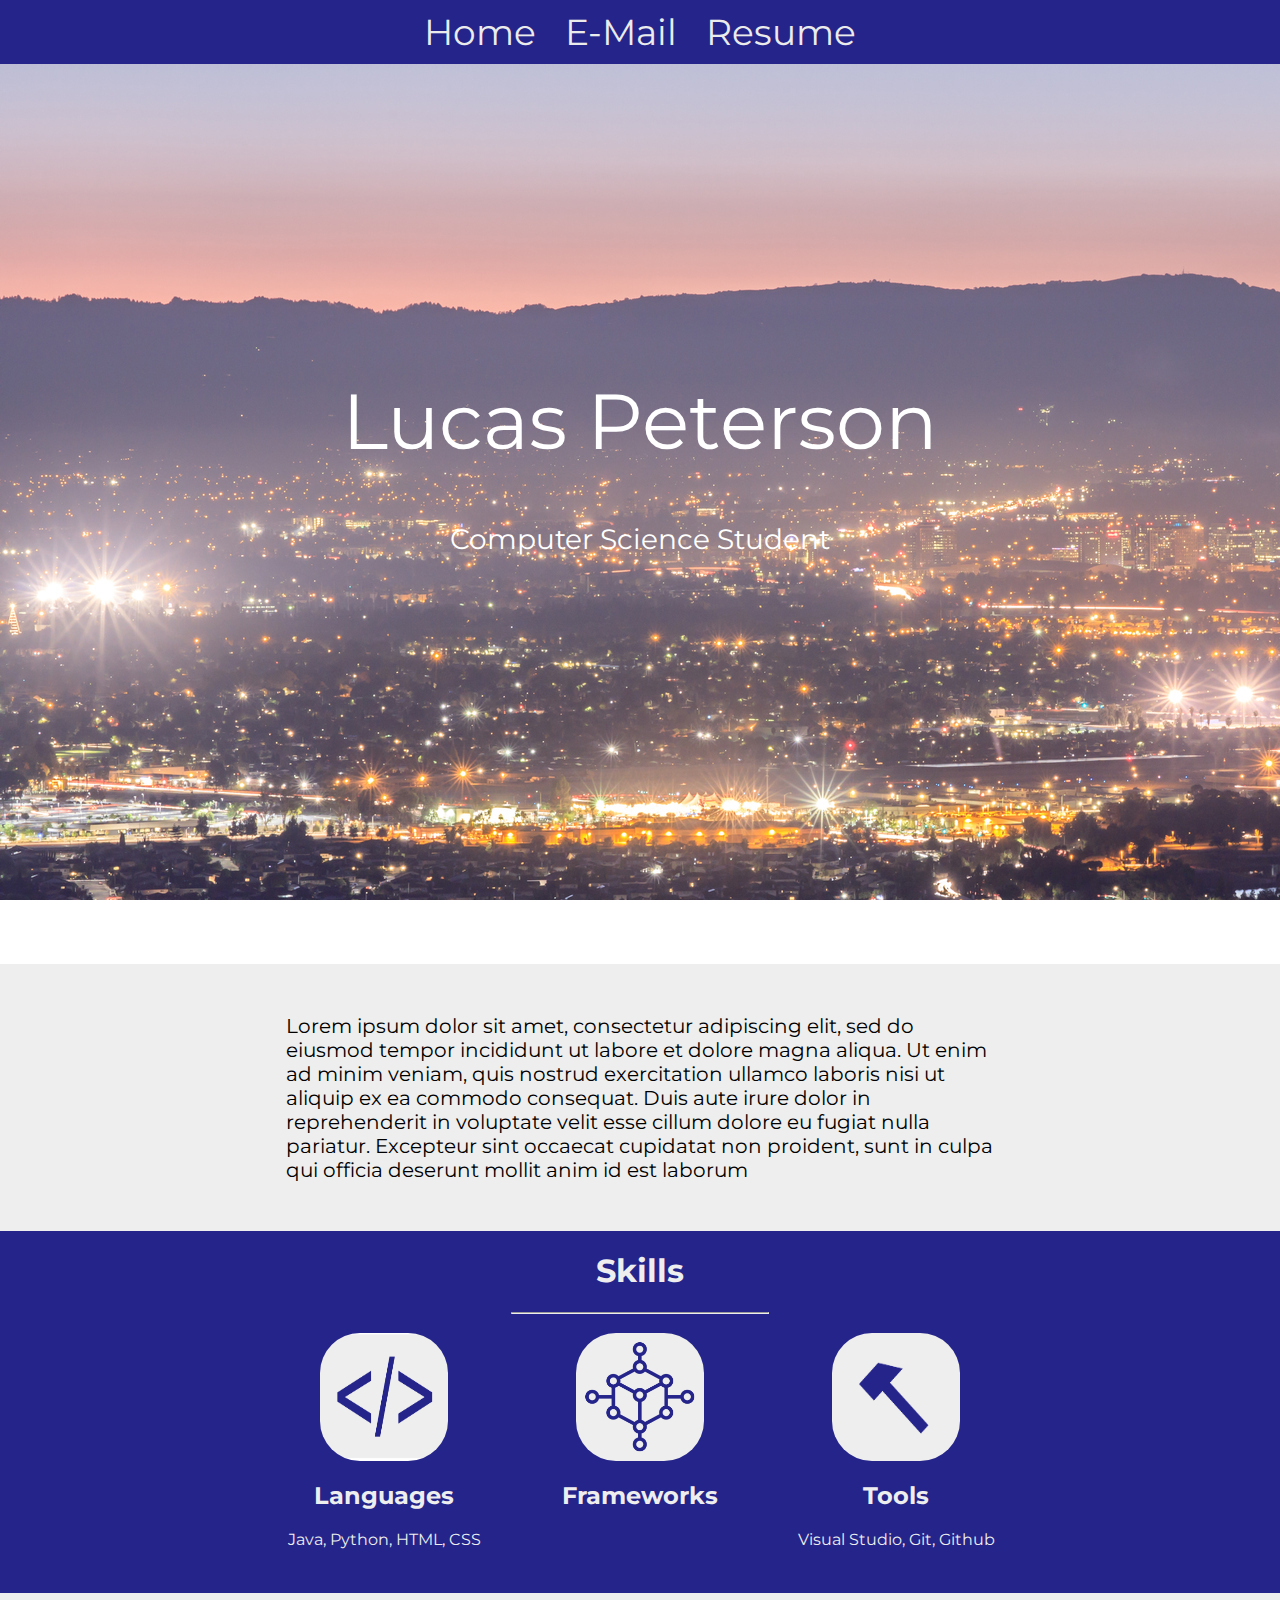
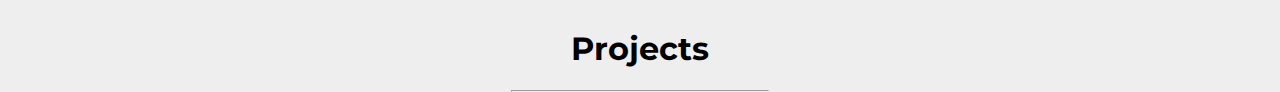
==== index.html @ 1899cd3e "changed name of file" ====
<html>

<head>
    <!-- Boilerplate code -->
    <meta charset="UTF-8">
    <meta name="viewport" content="width=device-width, initial-scale=1.0">
    <meta http-equiv="X-UA-Compatible" content="ie=edge">
    <!--Title-->
    <title>Lucas Peterson Portfolio</title>
    <!--Style Sheet-->
    <link rel="stylesheet" href="style.css">
</head>

<body>
    <div class="nav-bar">
        <a href="website.html" class="nBarLinks">Home</a>
        <a href="mailto:lucasp52559@gmail.com" class="nBarLinks">E-Mail</a>
        <a href="Resume" class="nBarLinks">Resume</a>


    </div>
    <div id="page-header">
        <div class="title-container">
            <h1 class="name-title" style="font-size:78px">Lucas Peterson</h1>
            <h2 class='name-title' id="h2" style="font-size:28px">Computer Science Student</h2>
        </div>

    </div>

    <div>
        <div class="standard">
            <div id="bio">
                <p>Lorem ipsum dolor sit amet, consectetur adipiscing elit, sed do eiusmod tempor incididunt ut labore
                    et
                    dolore
                    magna aliqua. Ut enim ad minim veniam, quis nostrud exercitation ullamco laboris nisi ut aliquip ex
                    ea
                    commodo consequat. Duis aute irure dolor in reprehenderit in voluptate velit esse cillum dolore eu
                    fugiat
                    nulla pariatur. Excepteur sint occaecat cupidatat non proident, sunt in culpa qui officia deserunt
                    mollit
                    anim id est laborum</p>
            </div>
        </div>

        <div id="skillcontainer">
            <div id="skills">
                <h1 id="skillheader">Skills</h1>
                <hr>
                <br>
                <div id="skillcontainer2">
                    <div class="skillcell">
                        <img src="images/languageicon.png" alt="languages" width="128px" height="128px" style="border-radius:40px">
                        <h2>Languages</h2>
                        <p>Java, Python, HTML, CSS</p>
                    </div>
                    <div class="skillcell">
                        <img src="images/frameworkicon.png"tools" width="128px" height="128px" style="border-radius:40px">
                        <h2>Frameworks</h2>
                    </div>
                    <div class="skillcell">
                        <img src="images/toolsicon.png"tools" width="128px" height="128px" style="border-radius:40px">
                        <h2>Tools</h2>
                        <p>Visual Studio, Git, Github</p>
                    </div>
            </div>
            </div>
        </div>

        <div class="standard" id="projects">
            <h1>Projects</h1>
            <hr>
            
        </div>
    </div>

</body>

</html>
---- style.css ----
body {
    font-family: Montserrat;
    margin: 0px;
    color: rgb(180, 180, 180);
    background-image: url("images/background.jpeg");
    background-attachment: fixed;
    margin-right: 0px;
}

a {
    color: rgb(235, 235, 235);
}

#page-header {
    margin-top: 50px;
    margin-bottom: 900px;
}

@font-face {
    font-family: Montserrat;
    src: url(fonts/Montserrat-VariableFont_wght.ttf);
}

.name-title {
    text-align: center;
    color: rgb(255, 255, 255);
    font-weight: normal;
   
}

.title-container {
    margin: 0%;
    position: absolute;
    top: 50%;
    left: 50%;
    -ms-transform: translate(-50%, -50%);
    transform: translate(-50%, -50%);
}

.nav-bar {
    text-align: center;
    font-size: 36px;
    text-decoration: none;
    background-color: rgb(36, 36, 139);
    padding: 10px;
}

.nBarLinks {
    padding: 10px;
    text-decoration: none;
}

.standard {
    background-color: rgb(238, 238, 238);
}

#bio {
    margin-left: 20%;
    margin-right: 20%;
    color: black;
    font-size: 20px;
    padding: 30px;
}

#skillcontainer {
    background-color: rgb(36, 36, 139);
    font-size:100%;
}

#skillcontainer2 {
    display: flex;
    justify-content: center;
    font-size:100%;
    padding-bottom:50px;
}

#skillheader {
    text-align: center;
    padding-top: 20px;
    color: rgb(238, 238, 238);
}
#skills{
    margin-top:-22px;
}
hr {
    width: 20%;
    margin: auto;
    color: rgb(238, 238, 238);
}
#projects{
    padding-top:15px;
    margin-top:-22px;
    text-align:center;
    color: black;
}
.skillcell {
    color: rgb(238, 238, 238);
    width: 20%;
    display: inline-block;
    text-align: center;
    font-size:100%; 
}
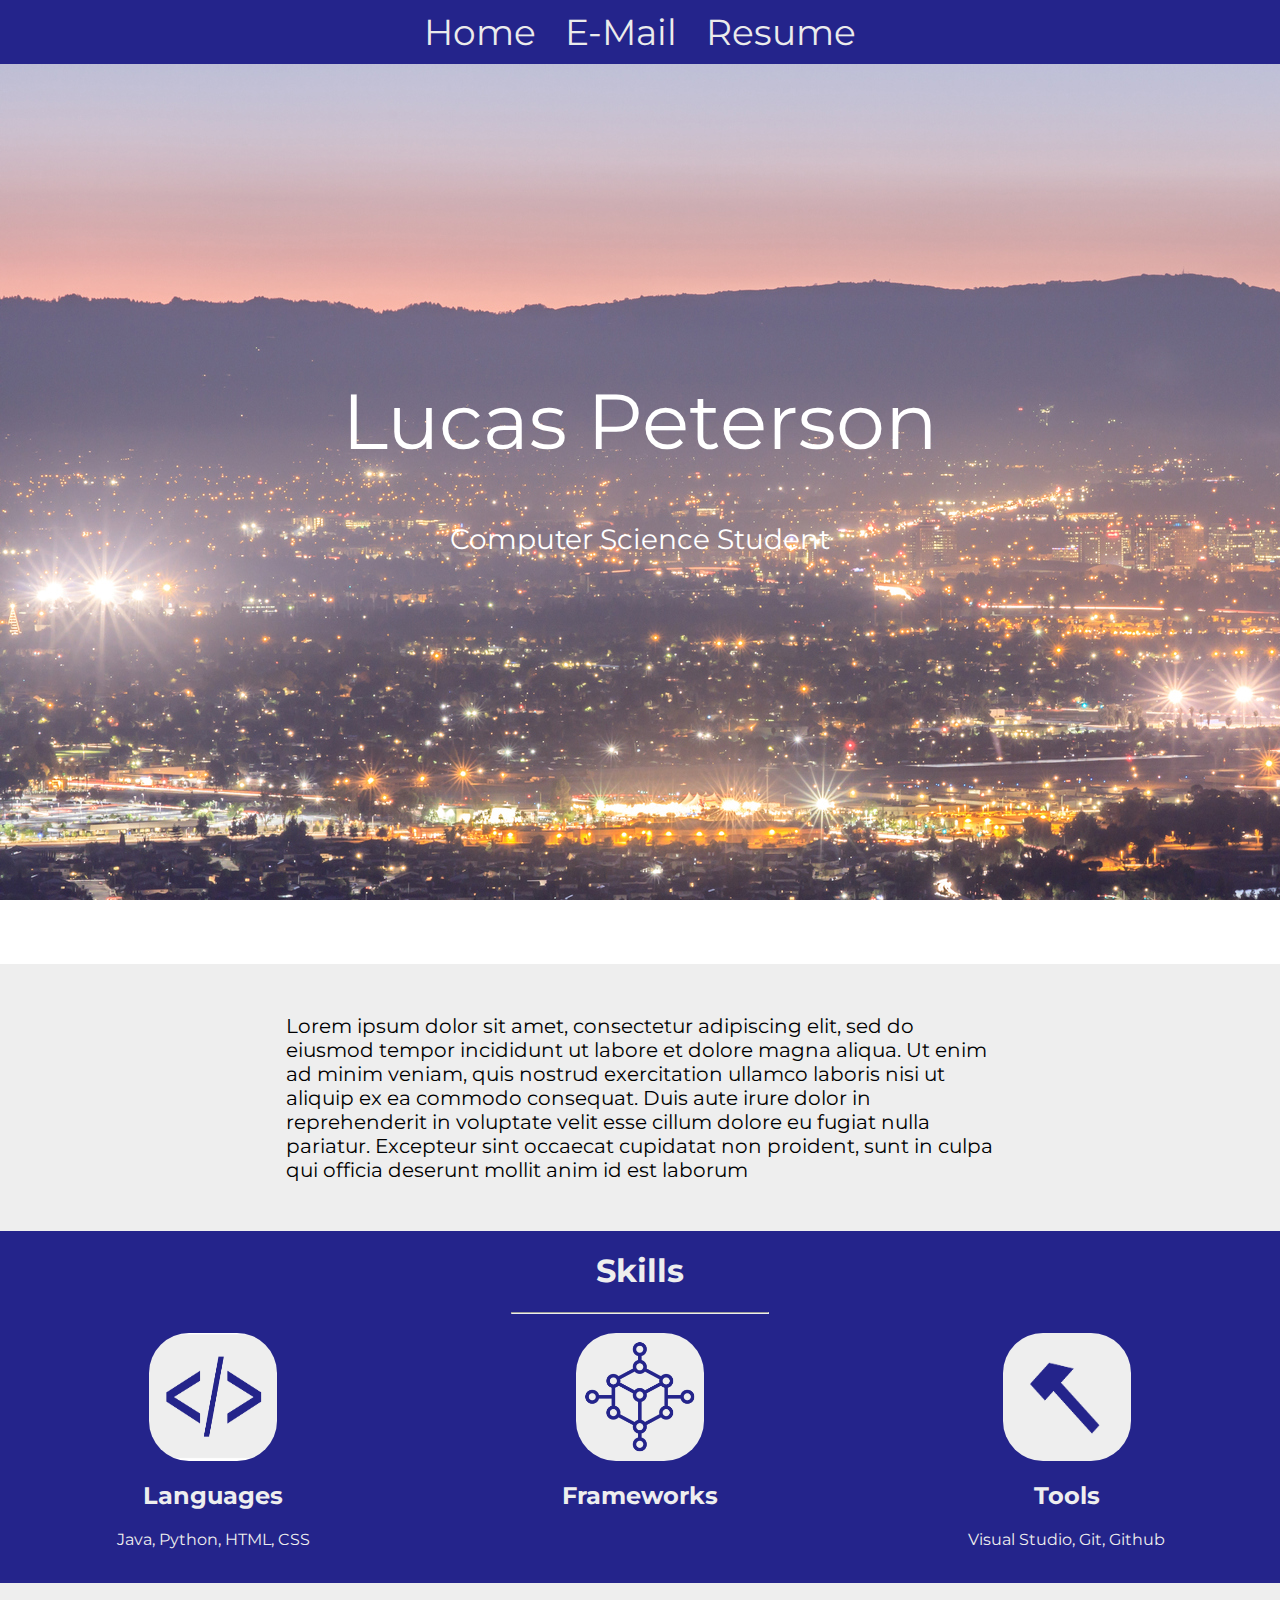
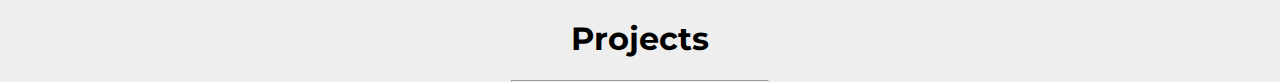
==== commit d3902dc4: "fixed icon wrapping" ====
--- a/index.html
+++ b/index.html
@@ -29,6 +29,7 @@
 
     <div>
         <div class="standard">
+            <!--Filler text for bio-->
             <div id="bio">
                 <p>Lorem ipsum dolor sit amet, consectetur adipiscing elit, sed do eiusmod tempor incididunt ut labore
                     et
@@ -42,12 +43,13 @@
                     anim id est laborum</p>
             </div>
         </div>
-
+        <!--Contains icons and skills-->
         <div id="skillcontainer">
             <div id="skills">
                 <h1 id="skillheader">Skills</h1>
                 <hr>
                 <br>
+                </div>
                 <div id="skillcontainer2">
                     <div class="skillcell">
                         <img src="images/languageicon.png" alt="languages" width="128px" height="128px" style="border-radius:40px">
@@ -65,7 +67,6 @@
                     </div>
             </div>
             </div>
-        </div>
 
         <div class="standard" id="projects">
             <h1>Projects</h1>
--- a/style.css
+++ b/style.css
@@ -64,16 +64,33 @@
 
 #skillcontainer {
     background-color: rgb(36, 36, 139);
+    padding-bottom:100px;
     font-size:100%;
 }
 
 #skillcontainer2 {
-    display: flex;
-    justify-content: center;
-    font-size:100%;
-    padding-bottom:50px;
+    display: grid;
+    grid-template-columns: 1fr 1fr 1fr;
+    grid-template-rows: 1fr;
+    justify-items: center;
+    padding: 0;
+    margin: 0;
 }
+@media ( max-width: 600px) {
+    #skillcontainer2 {
+      grid-template-columns: 1fr;
+      grid-template-rows: 1fr 1fr 1fr;
+      grid-row-gap: 120px;
+    }
+  }
+.skillcell {
+    color: rgb(238, 238, 238);
+    width: 200px;
+    height: 150px;
+    text-align: center;
+    font-size:100%; 
 
+}
 #skillheader {
     text-align: center;
     padding-top: 20px;
@@ -89,14 +106,6 @@
 }
 #projects{
     padding-top:15px;
-    margin-top:-22px;
     text-align:center;
     color: black;
 }
-.skillcell {
-    color: rgb(238, 238, 238);
-    width: 20%;
-    display: inline-block;
-    text-align: center;
-    font-size:100%; 
-}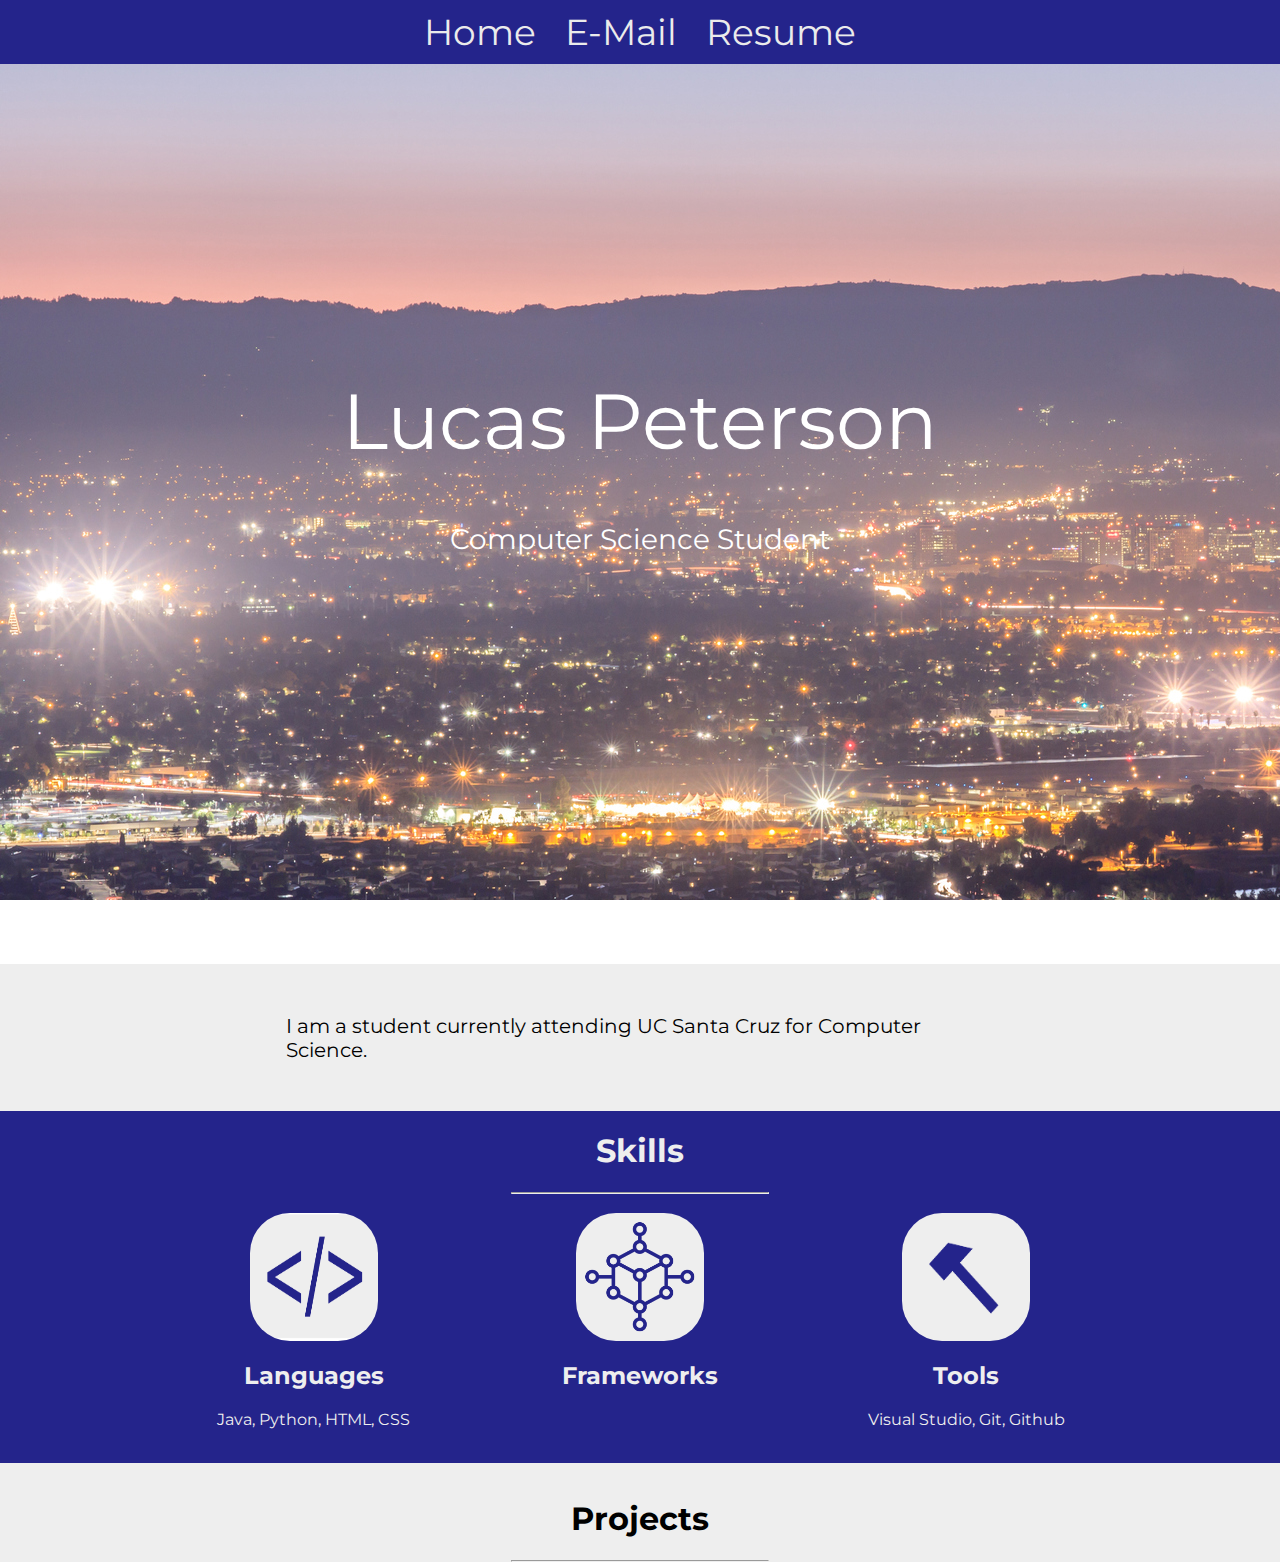
==== commit 1cf13783: "replaced filler text" ====
--- a/index.html
+++ b/index.html
@@ -13,7 +13,7 @@
 
 <body>
     <div class="nav-bar">
-        <a href="website.html" class="nBarLinks">Home</a>
+        <a href="index.html" class="nBarLinks">Home</a>
         <a href="mailto:lucasp52559@gmail.com" class="nBarLinks">E-Mail</a>
         <a href="Resume" class="nBarLinks">Resume</a>
 
@@ -31,16 +31,7 @@
         <div class="standard">
             <!--Filler text for bio-->
             <div id="bio">
-                <p>Lorem ipsum dolor sit amet, consectetur adipiscing elit, sed do eiusmod tempor incididunt ut labore
-                    et
-                    dolore
-                    magna aliqua. Ut enim ad minim veniam, quis nostrud exercitation ullamco laboris nisi ut aliquip ex
-                    ea
-                    commodo consequat. Duis aute irure dolor in reprehenderit in voluptate velit esse cillum dolore eu
-                    fugiat
-                    nulla pariatur. Excepteur sint occaecat cupidatat non proident, sunt in culpa qui officia deserunt
-                    mollit
-                    anim id est laborum</p>
+                <p>I am a student currently attending UC Santa Cruz for Computer Science. </p>
             </div>
         </div>
         <!--Contains icons and skills-->
--- a/style.css
+++ b/style.css
@@ -70,7 +70,7 @@
 
 #skillcontainer2 {
     display: grid;
-    grid-template-columns: 1fr 1fr 1fr;
+    grid-template-columns: 49% 2% 49%;
     grid-template-rows: 1fr;
     justify-items: center;
     padding: 0;
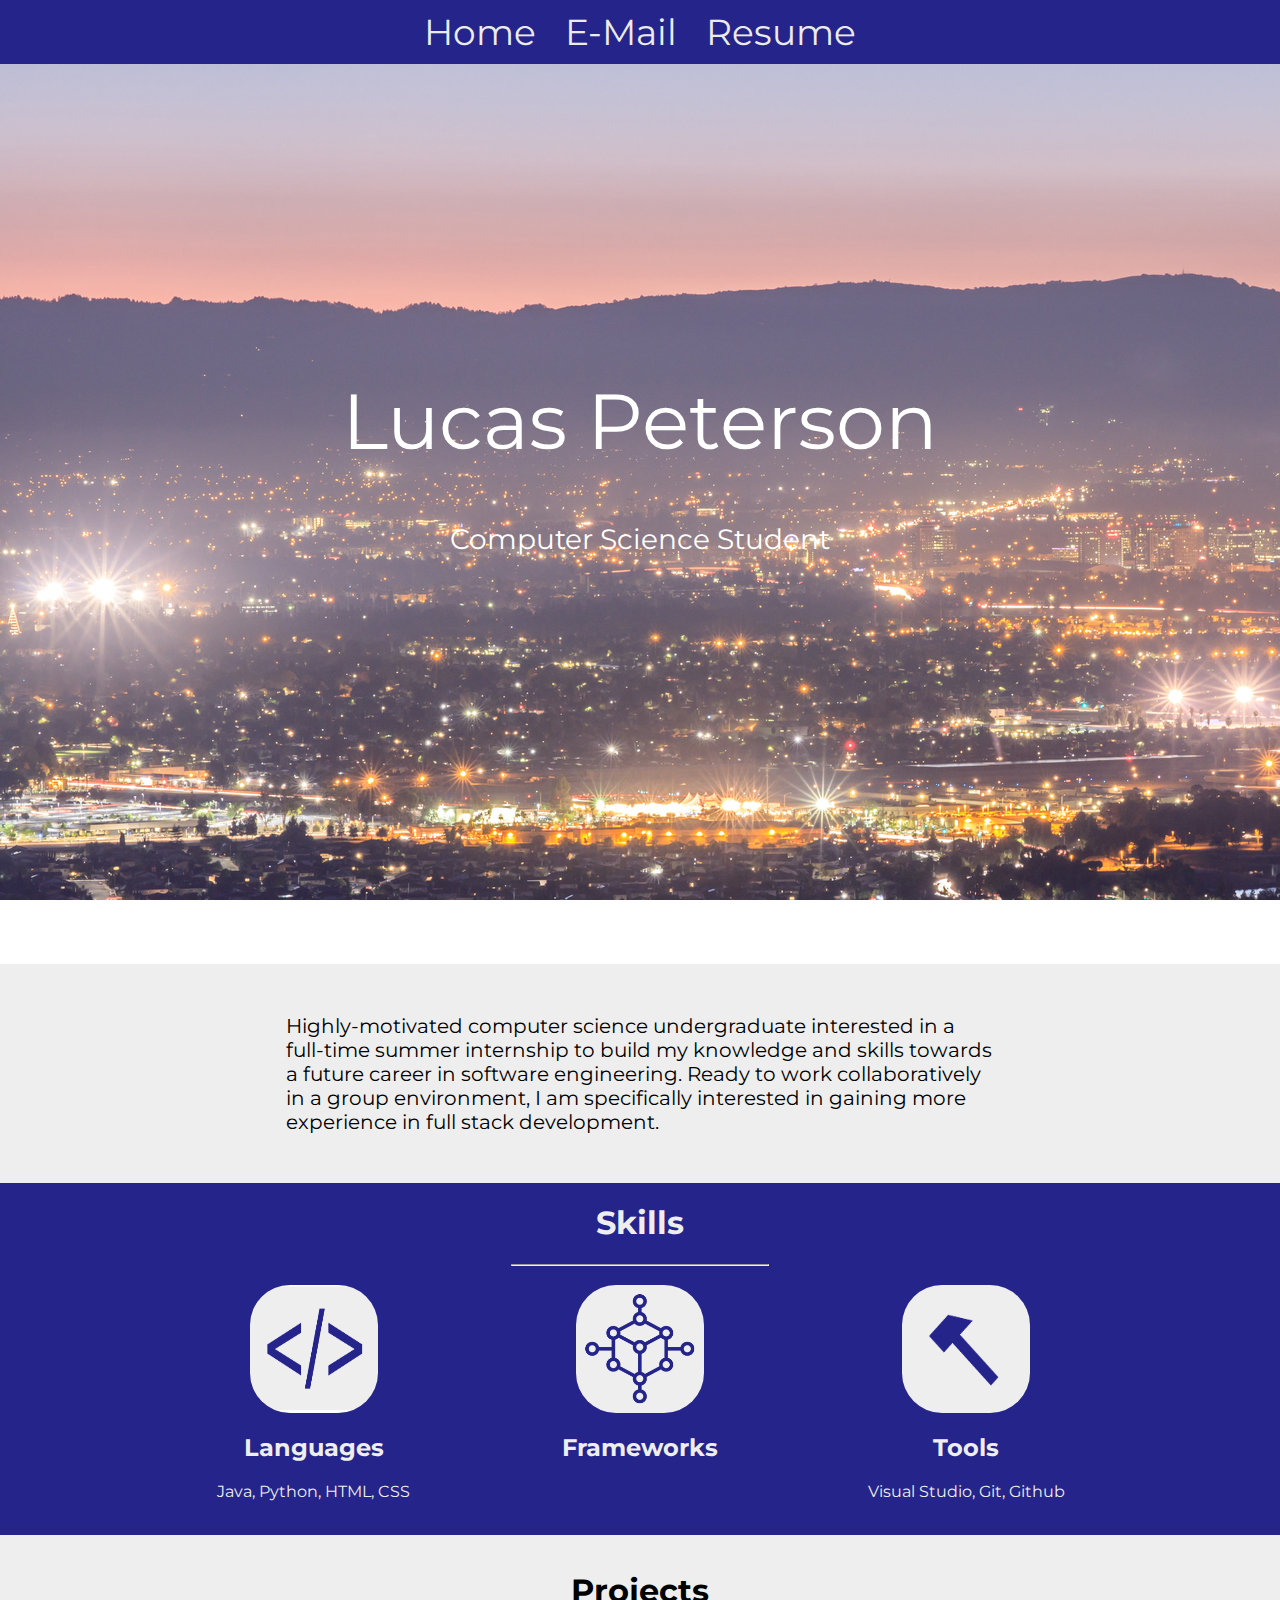
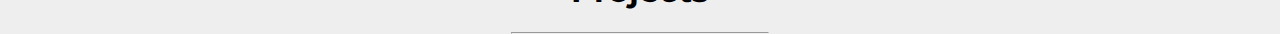
==== commit ec280292: "changed bio" ====
--- a/index.html
+++ b/index.html
@@ -31,7 +31,10 @@
         <div class="standard">
             <!--Filler text for bio-->
             <div id="bio">
-                <p>I am a student currently attending UC Santa Cruz for Computer Science. </p>
+                <p>Highly-motivated computer science undergraduate interested in a full-time summer internship to build
+                    my knowledge and skills towards a future career in software engineering. Ready to work
+                    collaboratively in a group environment, I am specifically interested in gaining more experience in
+                    full stack development. </p>
             </div>
         </div>
         <!--Contains icons and skills-->
@@ -40,29 +43,30 @@
                 <h1 id="skillheader">Skills</h1>
                 <hr>
                 <br>
+            </div>
+            <div id="skillcontainer2">
+                <div class="skillcell">
+                    <img src="images/languageicon.png" alt="languages" width="128px" height="128px"
+                        style="border-radius:40px">
+                    <h2>Languages</h2>
+                    <p>Java, Python, HTML, CSS</p>
                 </div>
-                <div id="skillcontainer2">
-                    <div class="skillcell">
-                        <img src="images/languageicon.png" alt="languages" width="128px" height="128px" style="border-radius:40px">
-                        <h2>Languages</h2>
-                        <p>Java, Python, HTML, CSS</p>
-                    </div>
-                    <div class="skillcell">
-                        <img src="images/frameworkicon.png"tools" width="128px" height="128px" style="border-radius:40px">
-                        <h2>Frameworks</h2>
-                    </div>
-                    <div class="skillcell">
-                        <img src="images/toolsicon.png"tools" width="128px" height="128px" style="border-radius:40px">
-                        <h2>Tools</h2>
-                        <p>Visual Studio, Git, Github</p>
-                    </div>
+                <div class="skillcell">
+                    <img src="images/frameworkicon.png" tools" width="128px" height="128px" style="border-radius:40px">
+                    <h2>Frameworks</h2>
+                </div>
+                <div class="skillcell">
+                    <img src="images/toolsicon.png" tools" width="128px" height="128px" style="border-radius:40px">
+                    <h2>Tools</h2>
+                    <p>Visual Studio, Git, Github</p>
+                </div>
             </div>
-            </div>
+        </div>
 
         <div class="standard" id="projects">
             <h1>Projects</h1>
             <hr>
-            
+
         </div>
     </div>
 
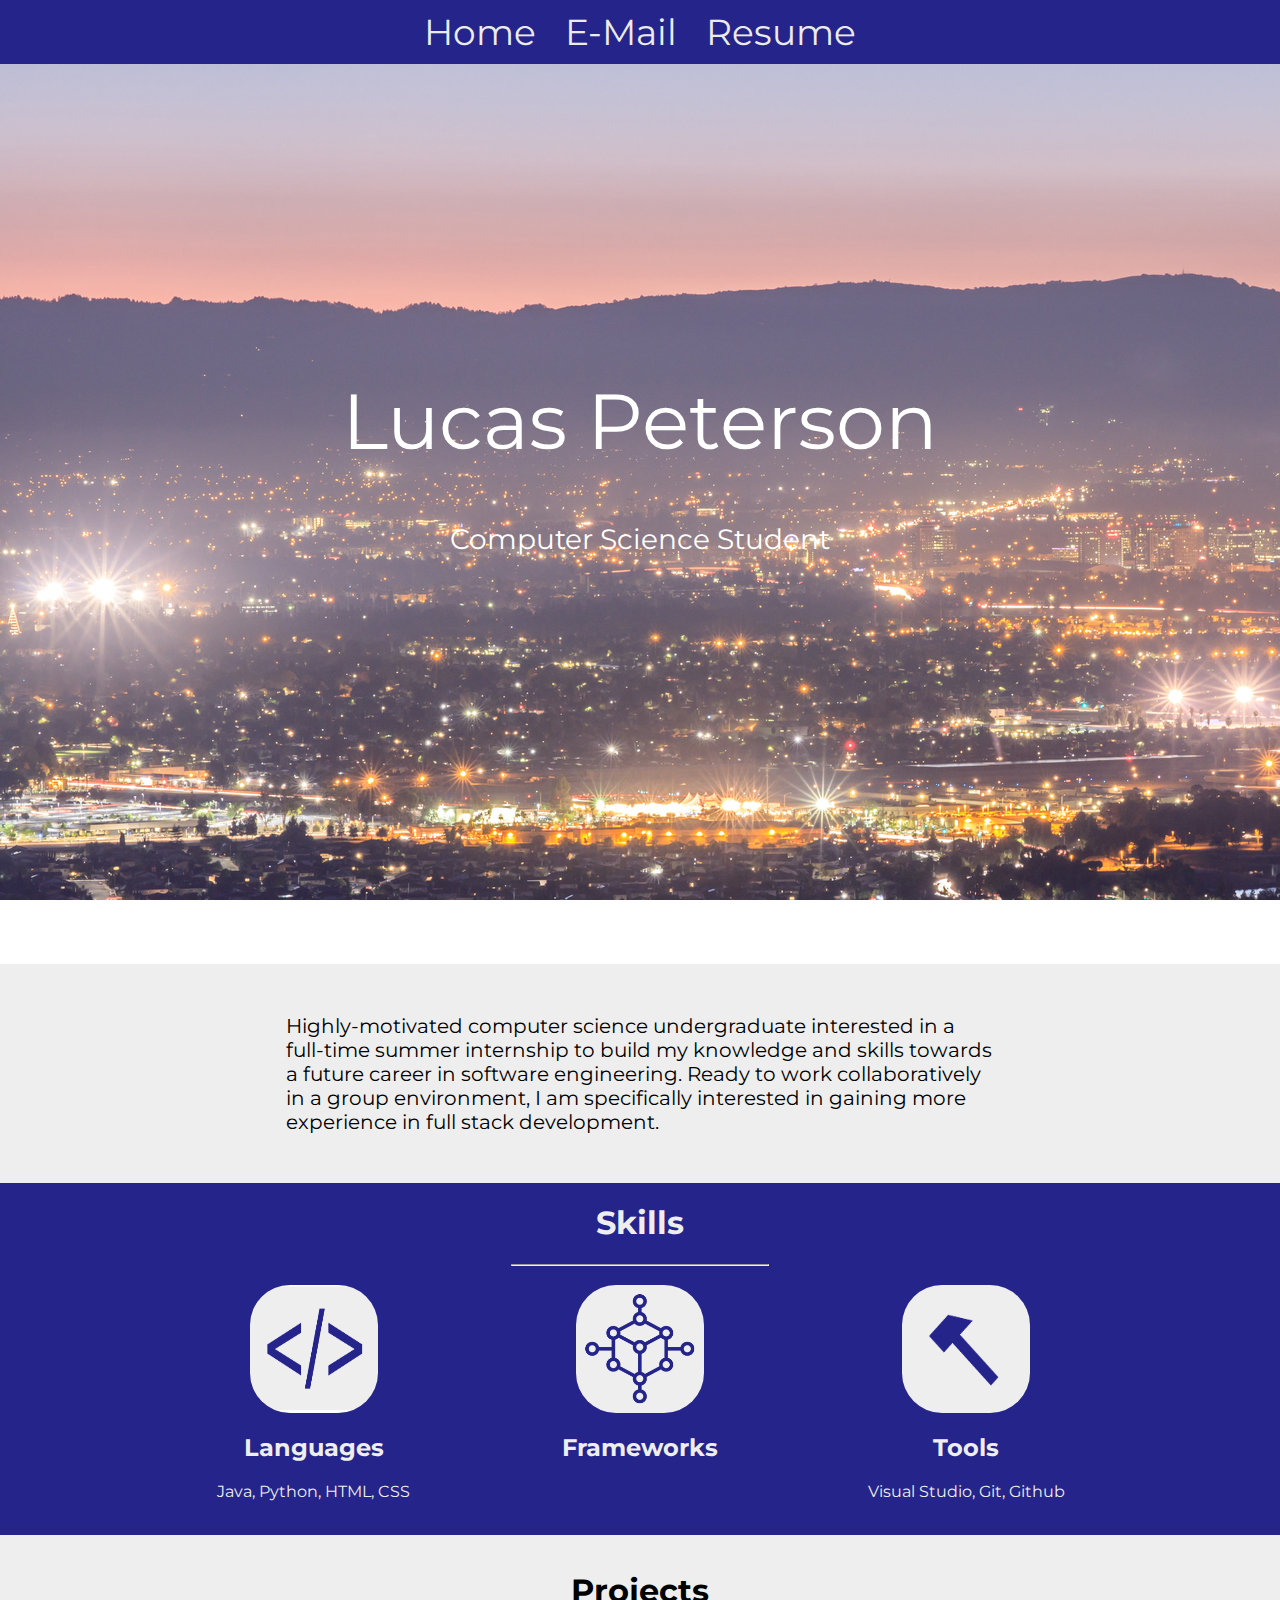
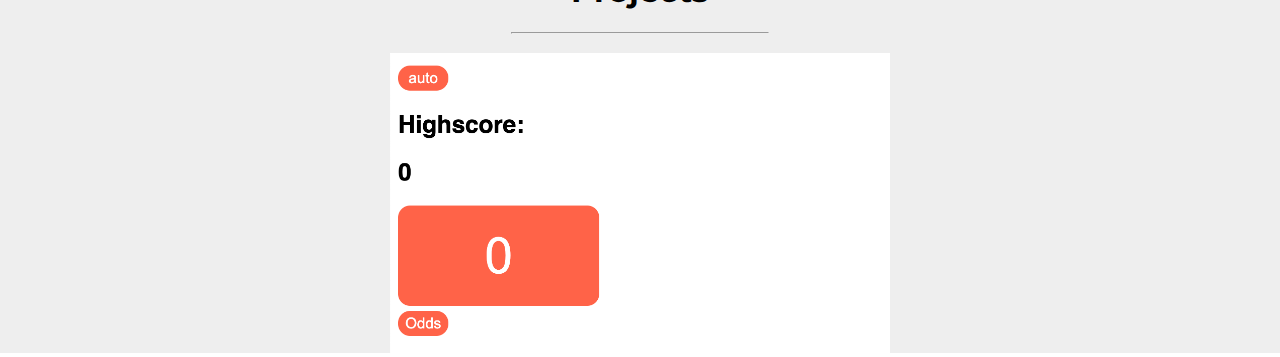
==== commit 48c30680: "added button game to projects" ====
--- a/index.html
+++ b/index.html
@@ -65,8 +65,8 @@
 
         <div class="standard" id="projects">
             <h1>Projects</h1>
-            <hr>
-
+            <hr> <br>
+            <a href="buttongame.html"><img src="images/buttongame.png" alt="button game" class="imagelink" height="300" width="500"></a>
         </div>
     </div>
 
--- a/style.css
+++ b/style.css
@@ -99,6 +99,9 @@
 #skills{
     margin-top:-22px;
 }
+.imagelink:hover{
+    opacity:75%;
+}
 hr {
     width: 20%;
     margin: auto;
